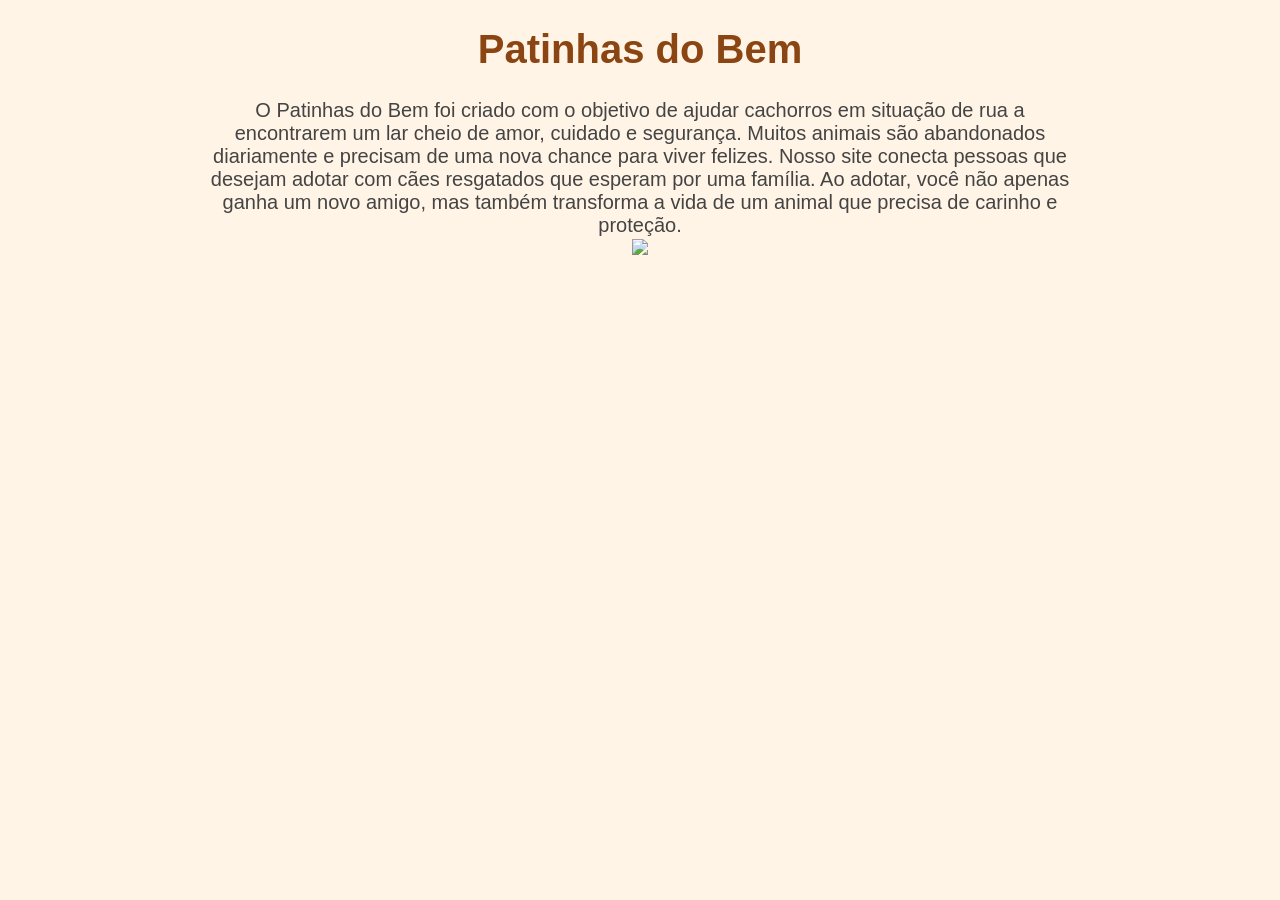
==== index.html @ 39e8ec63 "patinhas-do-bem/ │ ├── index.html ├── style.css  ├── imagens/ └── README.md Site desenvolvido para a" ====
<!DOCTYPE html>
<html lang="pt-br">
<head>
    <meta charset="UTF-8">
    <title>Patinhas do Bem</title>
    <link rel="stylesheet" href="kkk.css">
</head>
<body>

    <h1>Patinhas do Bem</h1>

    <p>O Patinhas do Bem foi criado com o objetivo de ajudar cachorros em situação de rua a encontrarem um lar cheio de amor, cuidado e segurança. Muitos animais são abandonados diariamente e precisam de uma nova chance para viver felizes. Nosso site conecta pessoas que desejam adotar com cães resgatados que esperam por uma família. Ao adotar, você não apenas ganha um novo amigo, mas também transforma a vida de um animal que precisa de carinho e proteção.<p>

    <img src="https://images.pexels.com/photos/5264108/pexels-photo-5264108.jpeg?auto=compress&cs=tinysrgb&dpr=1&w=500" width="200">

</body>
</html>
---- kkk.css ----
body{
    background-color: #fff4e6;
    font-family: Arial;
    text-align: center;
}

h1{
    color: #8b4513;
    font-size: 40px;
}

p{
    color: #444;
    font-size: 20px;
    width: 70%;
    margin: auto;
}
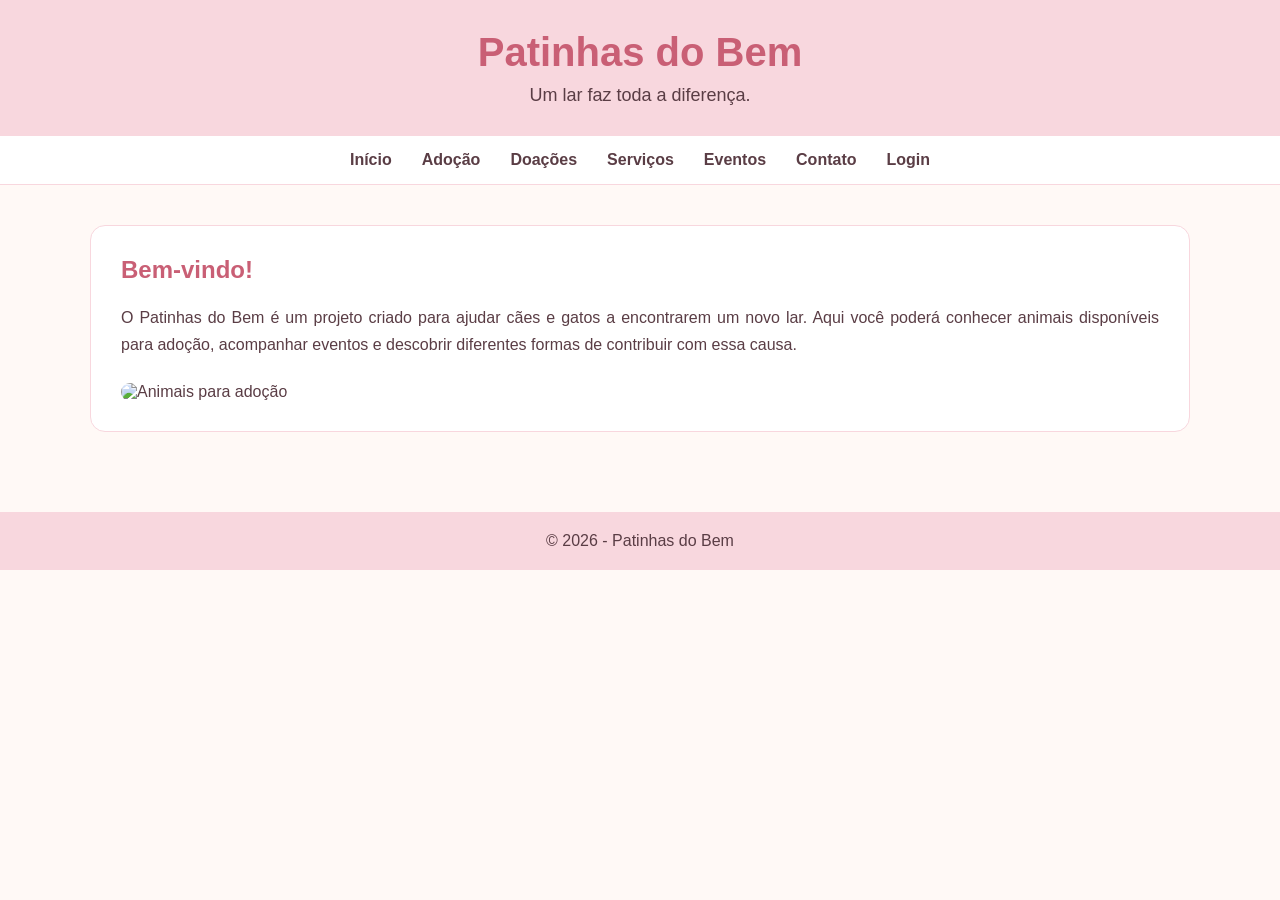
==== commit 1036d5ab: "Adicionei imagens, parágrafos e títulos e fiz a estilização das páginas" ====
--- a/index.html
+++ b/index.html
@@ -1,17 +1,76 @@
 <!DOCTYPE html>
 <html lang="pt-br">
+
 <head>
+
     <meta charset="UTF-8">
-    <title>Patinhas do Bem</title>
+
+    <meta name="viewport" content="width=device-width, initial-scale=1.0">
+
+    <title> Projeto Patinhas do Bem</title>
+
     <link rel="stylesheet" href="kkk.css">
+
 </head>
+
 <body>
 
-    <h1>Patinhas do Bem</h1>
+    <header>
 
-    <p>O Patinhas do Bem foi criado com o objetivo de ajudar cachorros em situação de rua a encontrarem um lar cheio de amor, cuidado e segurança. Muitos animais são abandonados diariamente e precisam de uma nova chance para viver felizes. Nosso site conecta pessoas que desejam adotar com cães resgatados que esperam por uma família. Ao adotar, você não apenas ganha um novo amigo, mas também transforma a vida de um animal que precisa de carinho e proteção.<p>
+        <h1>Patinhas do Bem</h1>
 
-    <img src="https://images.pexels.com/photos/5264108/pexels-photo-5264108.jpeg?auto=compress&cs=tinysrgb&dpr=1&w=500" width="200">
+        <p>Um lar faz toda a diferença.</p>
+
+    </header>
+
+    <nav>
+
+        <ul>
+
+            <li><a href="index.html">Início</a></li>
+
+            <li><a href="pages/adocao.html">Adoção</a></li>
+
+            <li><a href="pages/doacoes.html">Doações</a></li>
+
+            <li><a href="pages/servicos.html">Serviços</a></li>
+
+            <li><a href="pages/eventos.html">Eventos</a></li>
+
+            <li><a href="pages/contato.html">Contato</a></li>
+
+            <li><a href="pages/login.html">Login</a></li>
+
+        </ul>
+
+    </nav>
+
+    <main>
+
+        <section>
+
+            <h2>Bem-vindo!</h2>
+
+            <p>
+
+                O Patinhas do Bem é um projeto criado para ajudar cães e gatos a encontrarem um novo lar.
+                Aqui você poderá conhecer animais disponíveis para adoção, acompanhar eventos e descobrir
+                diferentes formas de contribuir com essa causa.
+
+            </p>
+
+            <img src="https://tse3.mm.bing.net/th/id/OIP.klRrj70pKp8kg1oFG_ZCfwHaEK?r=0&rs=1&pid=ImgDetMain&o=7&rm=3" alt="Animais para adoção">
+
+        </section>
+
+    </main>
+
+    <footer>
+
+        <p>© 2026 - Patinhas do Bem</p>
+
+    </footer>
 
 </body>
+
 </html>
--- a/kkk.css
+++ b/kkk.css
@@ -1,17 +1,109 @@
-body{
-    background-color: #fff4e6;
-    font-family: Arial;
-    text-align: center;
+* {
+    margin: 0;
+    padding: 0;
+    box-sizing: border-box;
 }
 
-h1{
-    color: #8b4513;
-    font-size: 40px;
+body {
+    font-family: Arial, Helvetica, sans-serif;
+    background-color: #FFF9F6;
+    color: #5A3D45;
 }
 
-p{
-    color: #444;
-    font-size: 20px;
-    width: 70%;
+/* cabeçalho */
+
+header {
+    background-color: #F8D7DE;
+    color: #5A3D45;
+    text-align: center;
+    padding: 30px;
+}
+
+header h1 {
+    font-size: 40px;
+    color: #C95F75;
+}
+
+header p {
+    margin-top: 10px;
+    font-size: 18px;
+    color: #5A3D45;
+}
+
+/* menu*/
+
+nav {
+    background-color: #FFFFFF;
+    border-bottom: 1px solid #F8D7DE;
+}
+
+nav ul {
+    list-style: none;
+    display: flex;
+    justify-content: center;
+}
+
+nav li {
+    margin: 15px;
+}
+
+nav a {
+    color: #5A3D45;
+    text-decoration: none;
+    font-weight: bold;
+    transition: 0.3s;
+}
+
+nav a:hover {
+    color: #C95F75;
+}
+
+/* conteudo principal*/
+
+main {
+    width: 90%;
+    max-width: 1100px;
     margin: auto;
+    padding: 40px 0;
+}
+
+/* SEÇÃO */
+
+section {
+    background-color: #FFFFFF;
+    padding: 30px;
+    border-radius: 15px;
+    border: 1px solid #F8D7DE;
+}
+
+section h2 {
+    margin-bottom: 20px;
+    color: #C95F75;
+}
+
+section p {
+    line-height: 1.7;
+    text-align: justify;
+}
+
+/* imagem dos cachorros */
+
+section img {
+    width: 100%;
+    margin-top: 25px;
+    border-radius: 15px;
+}
+
+/* rodape */
+
+footer {
+    background-color: #F8D7DE;
+    color: #5A3D45;
+    text-align: center;
+    padding: 20px;
+    margin-top: 40px;
+}
+
+footer p {
+    color: #5A3D45;
 }
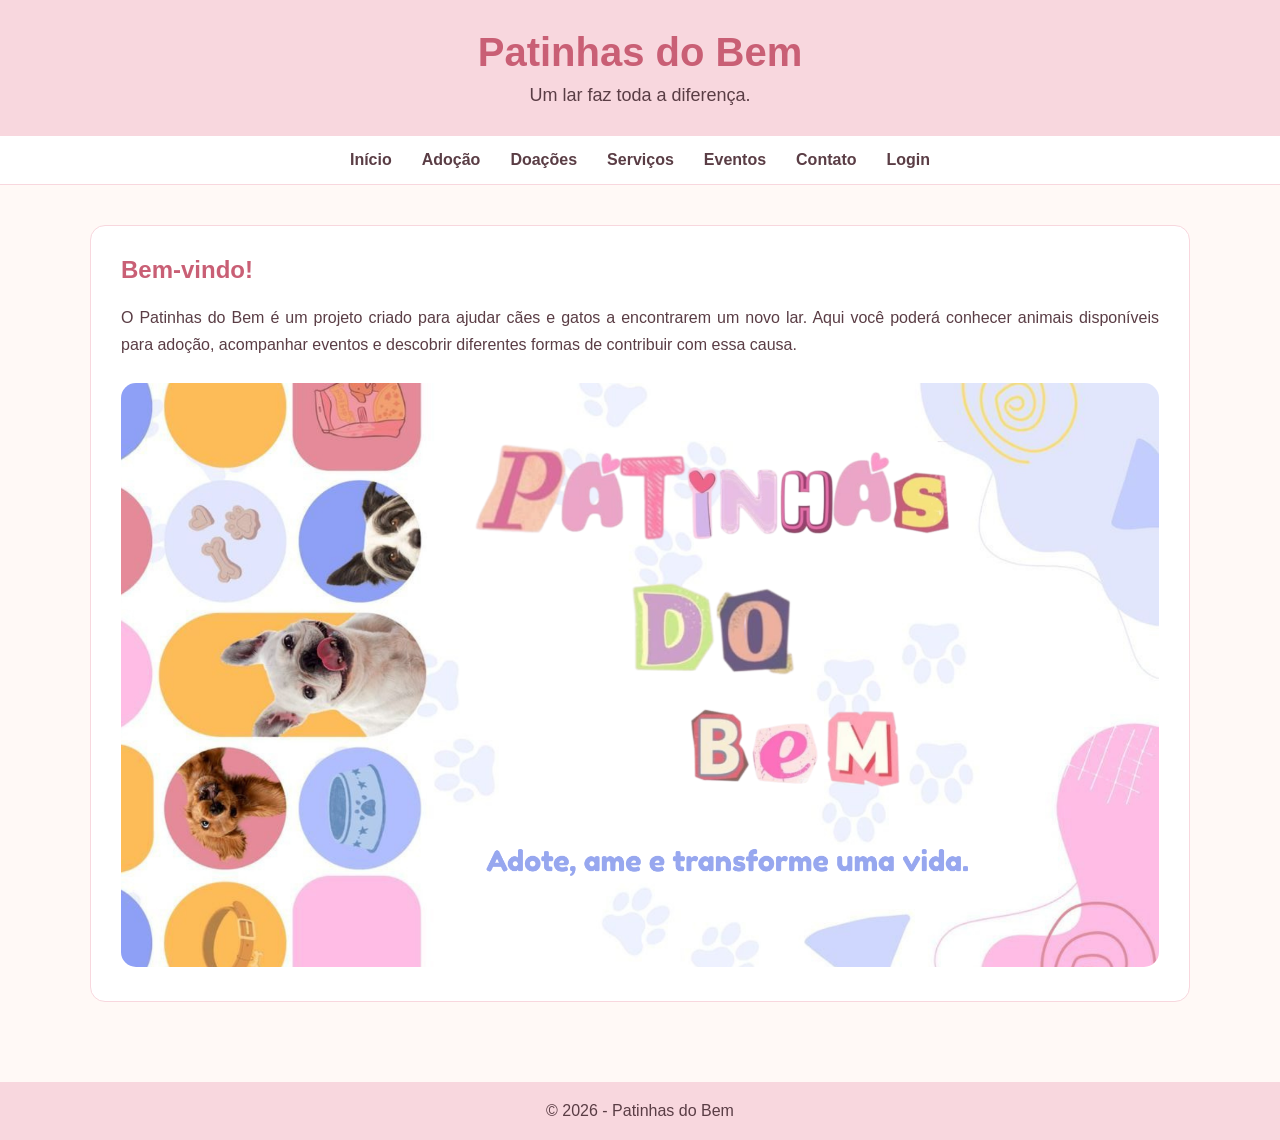
==== commit 8739f325: "adicionei imagem" ====
--- a/index.html
+++ b/index.html
@@ -59,7 +59,7 @@
 
             </p>
 
-            <img src="https://tse3.mm.bing.net/th/id/OIP.klRrj70pKp8kg1oFG_ZCfwHaEK?r=0&rs=1&pid=ImgDetMain&o=7&rm=3" alt="Animais para adoção">
+               <img src="inicio.png" alt="Animais para adoção">
 
         </section>
 
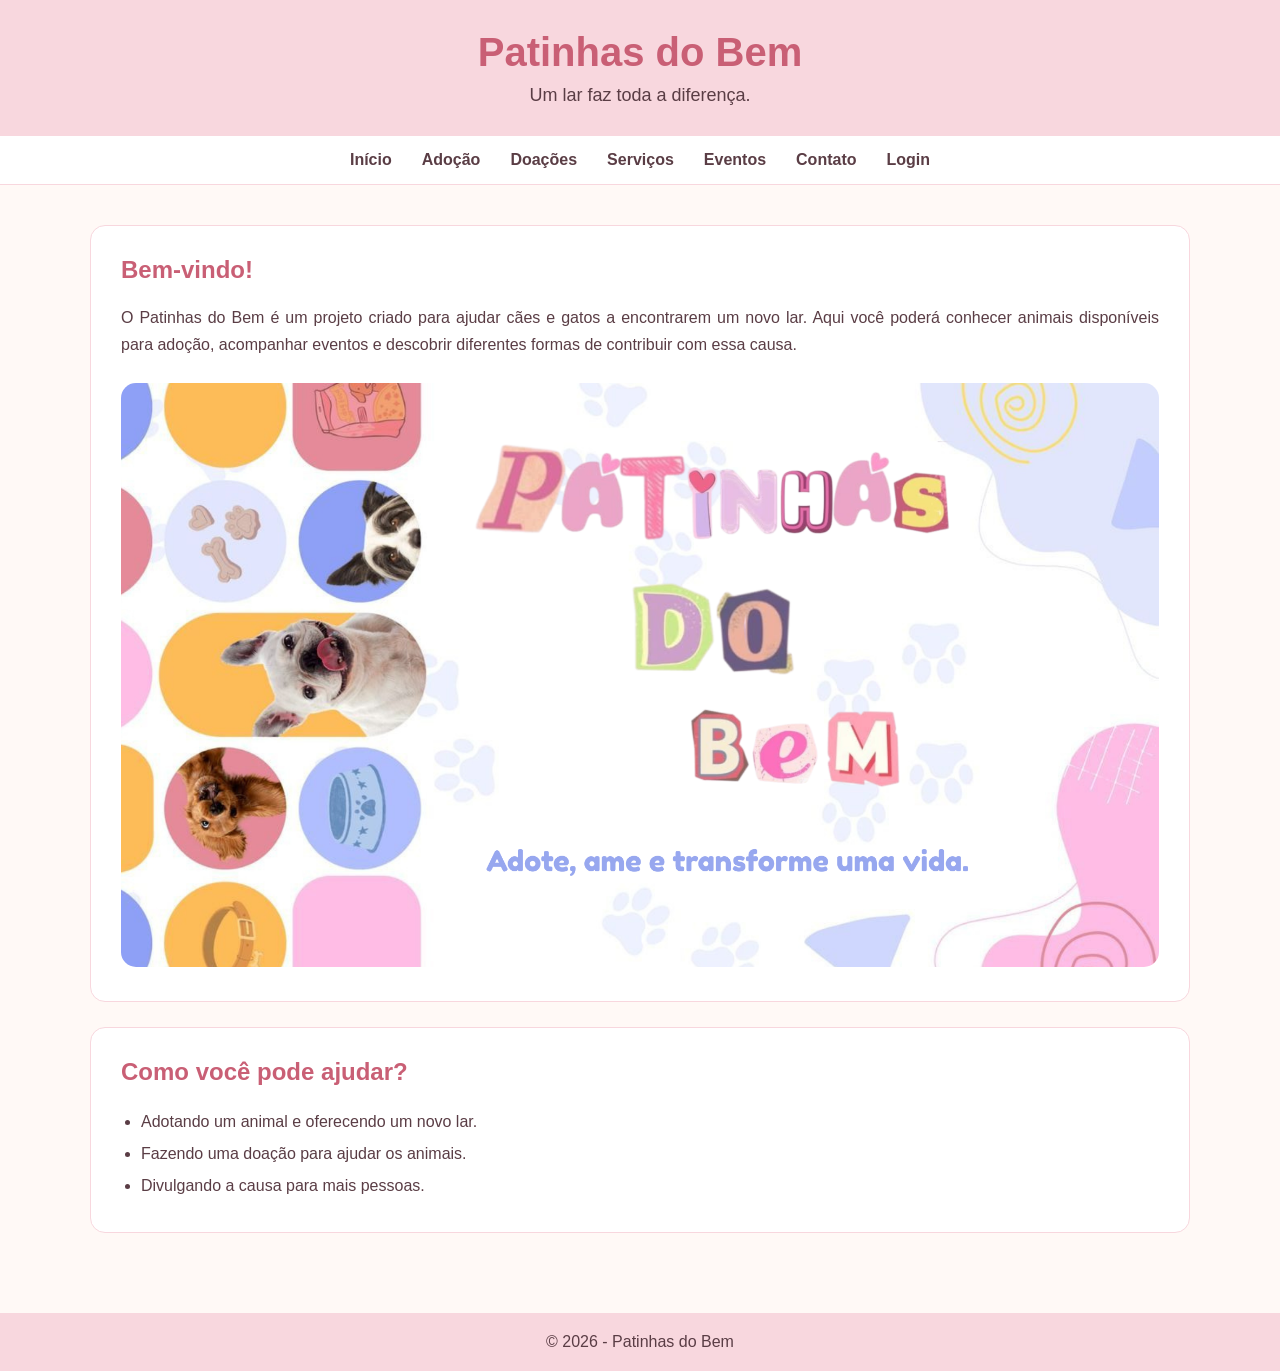
==== commit c87def53: "Adicionei uma lista de como ajudar os animais e estilizei ela" ====
--- a/index.html
+++ b/index.html
@@ -1,76 +1,88 @@
-<!DOCTYPE html>
-<html lang="pt-br">
-
-<head>
-
-    <meta charset="UTF-8">
-
-    <meta name="viewport" content="width=device-width, initial-scale=1.0">
-
-    <title> Projeto Patinhas do Bem</title>
-
-    <link rel="stylesheet" href="kkk.css">
-
-</head>
-
-<body>
-
-    <header>
-
-        <h1>Patinhas do Bem</h1>
-
-        <p>Um lar faz toda a diferença.</p>
-
-    </header>
-
-    <nav>
-
-        <ul>
-
-            <li><a href="index.html">Início</a></li>
-
-            <li><a href="pages/adocao.html">Adoção</a></li>
-
-            <li><a href="pages/doacoes.html">Doações</a></li>
-
-            <li><a href="pages/servicos.html">Serviços</a></li>
-
-            <li><a href="pages/eventos.html">Eventos</a></li>
-
-            <li><a href="pages/contato.html">Contato</a></li>
-
-            <li><a href="pages/login.html">Login</a></li>
-
-        </ul>
-
-    </nav>
-
-    <main>
-
-        <section>
-
-            <h2>Bem-vindo!</h2>
-
-            <p>
-
-                O Patinhas do Bem é um projeto criado para ajudar cães e gatos a encontrarem um novo lar.
-                Aqui você poderá conhecer animais disponíveis para adoção, acompanhar eventos e descobrir
-                diferentes formas de contribuir com essa causa.
-
-            </p>
-
-               <img src="inicio.png" alt="Animais para adoção">
-
-        </section>
-
-    </main>
-
-    <footer>
-
-        <p>© 2026 - Patinhas do Bem</p>
-
-    </footer>
-
-</body>
-
+<!DOCTYPE html>
+<html lang="pt-br">
+
+<head>
+
+    <meta charset="UTF-8">
+
+    <meta name="viewport" content="width=device-width, initial-scale=1.0">
+
+    <title> Projeto Patinhas do Bem</title>
+
+    <link rel="stylesheet" href="kkk.css">
+
+</head>
+
+<body>
+
+    <header>
+
+        <h1>Patinhas do Bem</h1>
+
+        <p>Um lar faz toda a diferença.</p>
+
+    </header>
+
+    <nav>
+
+        <ul>
+
+            <li><a href="index.html">Início</a></li>
+
+            <li><a href="pages/adocao.html">Adoção</a></li>
+
+            <li><a href="pages/doacoes.html">Doações</a></li>
+
+            <li><a href="pages/servicos.html">Serviços</a></li>
+
+            <li><a href="pages/eventos.html">Eventos</a></li>
+
+            <li><a href="pages/contato.html">Contato</a></li>
+
+            <li><a href="pages/login.html">Login</a></li>
+
+        </ul>
+
+    </nav>
+
+    <main>
+
+        <section>
+
+            <h2>Bem-vindo!</h2>
+
+            <p>
+
+                O Patinhas do Bem é um projeto criado para ajudar cães e gatos a encontrarem um novo lar.
+                Aqui você poderá conhecer animais disponíveis para adoção, acompanhar eventos e descobrir
+                diferentes formas de contribuir com essa causa.
+
+            </p>
+
+               <img src="inicio.png" alt="Animais para adoção">
+
+        </section>
+
+        <section class="ajudar">
+
+            <h2>Como você pode ajudar?</h2>
+
+            <ul>
+                <li>Adotando um animal e oferecendo um novo lar.</li>
+                <li>Fazendo uma doação para ajudar os animais.</li>
+                <li>Divulgando a causa para mais pessoas.</li>
+            </ul>
+
+        </section>
+
+    </main>
+
+    <footer>
+
+        <p>© 2026 - Patinhas do Bem</p>
+
+    </footer>
+
+</body>
+
 </html>
--- a/kkk.css
+++ b/kkk.css
@@ -1,109 +1,121 @@
-* {
-    margin: 0;
-    padding: 0;
-    box-sizing: border-box;
-}
-
-body {
-    font-family: Arial, Helvetica, sans-serif;
-    background-color: #FFF9F6;
-    color: #5A3D45;
-}
-
-/* cabeçalho */
-
-header {
-    background-color: #F8D7DE;
-    color: #5A3D45;
-    text-align: center;
-    padding: 30px;
-}
-
-header h1 {
-    font-size: 40px;
-    color: #C95F75;
-}
-
-header p {
-    margin-top: 10px;
-    font-size: 18px;
-    color: #5A3D45;
-}
-
-/* menu*/
-
-nav {
-    background-color: #FFFFFF;
-    border-bottom: 1px solid #F8D7DE;
-}
-
-nav ul {
-    list-style: none;
-    display: flex;
-    justify-content: center;
-}
-
-nav li {
-    margin: 15px;
-}
-
-nav a {
-    color: #5A3D45;
-    text-decoration: none;
-    font-weight: bold;
-    transition: 0.3s;
-}
-
-nav a:hover {
-    color: #C95F75;
-}
-
-/* conteudo principal*/
-
-main {
-    width: 90%;
-    max-width: 1100px;
-    margin: auto;
-    padding: 40px 0;
-}
-
-/* SEÇÃO */
-
-section {
-    background-color: #FFFFFF;
-    padding: 30px;
-    border-radius: 15px;
-    border: 1px solid #F8D7DE;
-}
-
-section h2 {
-    margin-bottom: 20px;
-    color: #C95F75;
-}
-
-section p {
-    line-height: 1.7;
-    text-align: justify;
-}
-
-/* imagem dos cachorros */
-
-section img {
-    width: 100%;
-    margin-top: 25px;
-    border-radius: 15px;
-}
-
-/* rodape */
-
-footer {
-    background-color: #F8D7DE;
-    color: #5A3D45;
-    text-align: center;
-    padding: 20px;
-    margin-top: 40px;
-}
-
-footer p {
-    color: #5A3D45;
+* {
+    margin: 0;
+    padding: 0;
+    box-sizing: border-box;
+}
+
+body {
+    font-family: Arial, Helvetica, sans-serif;
+    background-color: #FFF9F6;
+    color: #5A3D45;
+}
+
+/* cabeçalho */
+
+header {
+    background-color: #F8D7DE;
+    color: #5A3D45;
+    text-align: center;
+    padding: 30px;
+}
+
+header h1 {
+    font-size: 40px;
+    color: #C95F75;
+}
+
+header p {
+    margin-top: 10px;
+    font-size: 18px;
+    color: #5A3D45;
+}
+
+/* menu*/
+
+nav {
+    background-color: #FFFFFF;
+    border-bottom: 1px solid #F8D7DE;
+}
+
+nav ul {
+    list-style: none;
+    display: flex;
+    justify-content: center;
+}
+
+nav li {
+    margin: 15px;
+}
+
+nav a {
+    color: #5A3D45;
+    text-decoration: none;
+    font-weight: bold;
+    transition: 0.3s;
+}
+
+nav a:hover {
+    color: #C95F75;
+}
+
+/* conteudo principal*/
+
+main {
+    width: 90%;
+    max-width: 1100px;
+    margin: auto;
+    padding: 40px 0;
+}
+
+/* SEÇÃO */
+
+section {
+    background-color: #FFFFFF;
+    padding: 30px;
+    border-radius: 15px;
+    border: 1px solid #F8D7DE;
+}
+
+section h2 {
+    margin-bottom: 20px;
+    color: #C95F75;
+}
+
+section p {
+    line-height: 1.7;
+    text-align: justify;
+}
+
+/* imagem dos cachorros */
+
+section img {
+    width: 100%;
+    margin-top: 25px;
+    border-radius: 15px;
+}
+
+/* rodape */
+
+footer {
+    background-color: #F8D7DE;
+    color: #5A3D45;
+    text-align: center;
+    padding: 20px;
+    margin-top: 40px;
+}
+
+footer p {
+    color: #5A3D45;
+}
+
+/* formas de ajudar */
+
+.ajudar {
+    margin-top: 25px;
+
+}
+
+.ajudar ul {
+     padding-left: 20px;
+     line-height: 2;
 }
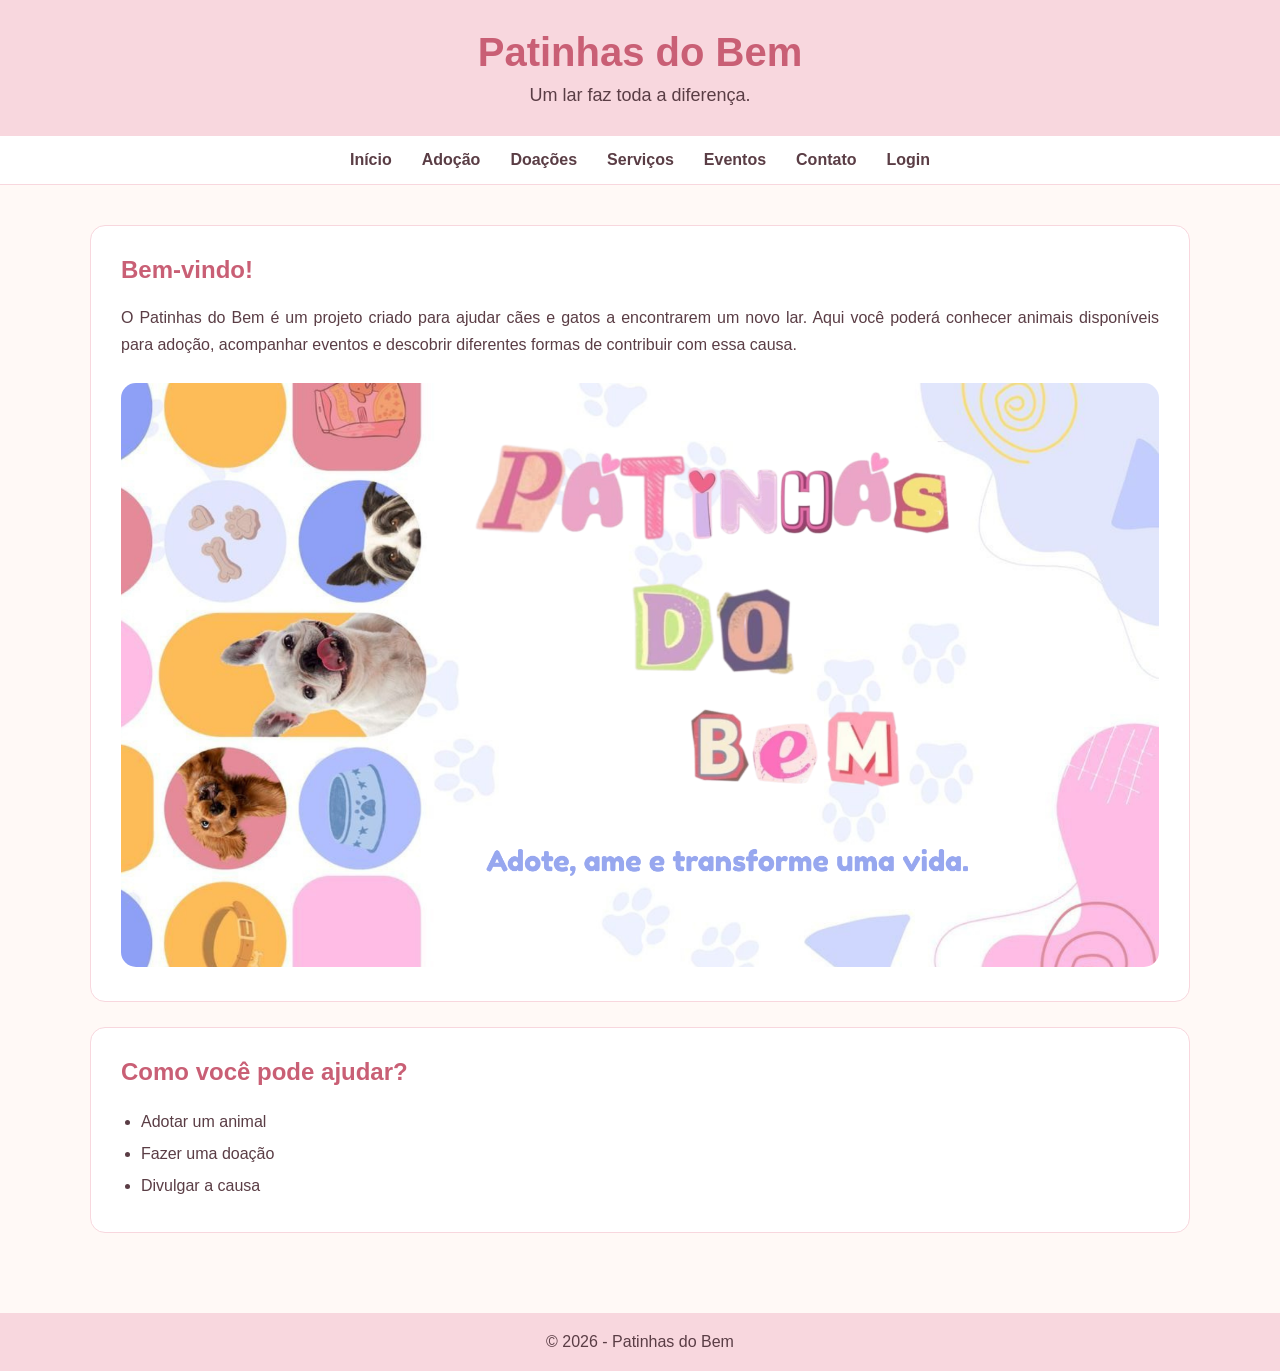
==== commit 7810f5e0: "Atualiza o projeto pois da ultima vezo commit nao funcionou" ====
--- a/index.html
+++ b/index.html
@@ -1,88 +1,86 @@
-<!DOCTYPE html>
-<html lang="pt-br">
-
-<head>
-
-    <meta charset="UTF-8">
-
-    <meta name="viewport" content="width=device-width, initial-scale=1.0">
-
-    <title> Projeto Patinhas do Bem</title>
-
-    <link rel="stylesheet" href="kkk.css">
-
-</head>
-
-<body>
-
-    <header>
-
-        <h1>Patinhas do Bem</h1>
-
-        <p>Um lar faz toda a diferença.</p>
-
-    </header>
-
-    <nav>
-
-        <ul>
-
-            <li><a href="index.html">Início</a></li>
-
-            <li><a href="pages/adocao.html">Adoção</a></li>
-
-            <li><a href="pages/doacoes.html">Doações</a></li>
-
-            <li><a href="pages/servicos.html">Serviços</a></li>
-
-            <li><a href="pages/eventos.html">Eventos</a></li>
-
-            <li><a href="pages/contato.html">Contato</a></li>
-
-            <li><a href="pages/login.html">Login</a></li>
-
-        </ul>
-
-    </nav>
-
-    <main>
-
-        <section>
-
-            <h2>Bem-vindo!</h2>
-
-            <p>
-
-                O Patinhas do Bem é um projeto criado para ajudar cães e gatos a encontrarem um novo lar.
-                Aqui você poderá conhecer animais disponíveis para adoção, acompanhar eventos e descobrir
-                diferentes formas de contribuir com essa causa.
-
-            </p>
-
-               <img src="inicio.png" alt="Animais para adoção">
-
-        </section>
-
-        <section class="ajudar">
-
-            <h2>Como você pode ajudar?</h2>
-
-            <ul>
-                <li>Adotando um animal e oferecendo um novo lar.</li>
-                <li>Fazendo uma doação para ajudar os animais.</li>
-                <li>Divulgando a causa para mais pessoas.</li>
-            </ul>
-
-        </section>
-
-    </main>
-
-    <footer>
-
-        <p>© 2026 - Patinhas do Bem</p>
-
-    </footer>
-
-</body>
-
+<!DOCTYPE html>
+<html lang="pt-br">
+
+<head>
+
+    <meta charset="UTF-8">
+
+    <meta name="viewport" content="width=device-width, initial-scale=1.0">
+
+    <title> Projeto Patinhas do Bem</title>
+
+    <link rel="stylesheet" href="kkk.css">
+
+</head>
+
+<body>
+
+    <header>
+
+        <h1>Patinhas do Bem</h1>
+
+        <p>Um lar faz toda a diferença.</p>
+
+    </header>
+
+    <nav>
+
+        <ul>
+
+            <li><a href="index.html">Início</a></li>
+
+            <li><a href="pages/adocao.html">Adoção</a></li>
+
+            <li><a href="pages/doacoes.html">Doações</a></li>
+
+            <li><a href="pages/servicos.html">Serviços</a></li>
+
+            <li><a href="pages/eventos.html">Eventos</a></li>
+
+            <li><a href="pages/contato.html">Contato</a></li>
+
+            <li><a href="pages/login.html">Login</a></li>
+
+        </ul>
+
+    </nav>
+
+    <main>
+
+        <section>
+
+            <h2>Bem-vindo!</h2>
+
+            <p>
+
+                O Patinhas do Bem é um projeto criado para ajudar cães e gatos a encontrarem um novo lar.
+                Aqui você poderá conhecer animais disponíveis para adoção, acompanhar eventos e descobrir
+                diferentes formas de contribuir com essa causa.
+
+            </p>
+
+               <img src="inicio.png" alt="Animais para adoção">
+
+        </section>
+
+        <section class="ajudar">
+            <h2>Como você pode ajudar?</h2>
+
+        <ul>
+           <li>Adotar um animal</li>
+           <li>Fazer uma doação</li>
+           <li>Divulgar a causa</li>
+        </ul>
+        </section>
+
+    </main>
+
+    <footer>
+
+        <p>© 2026 - Patinhas do Bem</p>
+
+    </footer>
+
+</body>
+
 </html>
--- a/kkk.css
+++ b/kkk.css
@@ -1,121 +1,121 @@
-* {
-    margin: 0;
-    padding: 0;
-    box-sizing: border-box;
-}
-
-body {
-    font-family: Arial, Helvetica, sans-serif;
-    background-color: #FFF9F6;
-    color: #5A3D45;
-}
-
-/* cabeçalho */
-
-header {
-    background-color: #F8D7DE;
-    color: #5A3D45;
-    text-align: center;
-    padding: 30px;
-}
-
-header h1 {
-    font-size: 40px;
-    color: #C95F75;
-}
-
-header p {
-    margin-top: 10px;
-    font-size: 18px;
-    color: #5A3D45;
-}
-
-/* menu*/
-
-nav {
-    background-color: #FFFFFF;
-    border-bottom: 1px solid #F8D7DE;
-}
-
-nav ul {
-    list-style: none;
-    display: flex;
-    justify-content: center;
-}
-
-nav li {
-    margin: 15px;
-}
-
-nav a {
-    color: #5A3D45;
-    text-decoration: none;
-    font-weight: bold;
-    transition: 0.3s;
-}
-
-nav a:hover {
-    color: #C95F75;
-}
-
-/* conteudo principal*/
-
-main {
-    width: 90%;
-    max-width: 1100px;
-    margin: auto;
-    padding: 40px 0;
-}
-
-/* SEÇÃO */
-
-section {
-    background-color: #FFFFFF;
-    padding: 30px;
-    border-radius: 15px;
-    border: 1px solid #F8D7DE;
-}
-
-section h2 {
-    margin-bottom: 20px;
-    color: #C95F75;
-}
-
-section p {
-    line-height: 1.7;
-    text-align: justify;
-}
-
-/* imagem dos cachorros */
-
-section img {
-    width: 100%;
-    margin-top: 25px;
-    border-radius: 15px;
-}
-
-/* rodape */
-
-footer {
-    background-color: #F8D7DE;
-    color: #5A3D45;
-    text-align: center;
-    padding: 20px;
-    margin-top: 40px;
-}
-
-footer p {
-    color: #5A3D45;
-}
-
-/* formas de ajudar */
-
-.ajudar {
-    margin-top: 25px;
-
-}
-
-.ajudar ul {
-     padding-left: 20px;
-     line-height: 2;
+* {
+    margin: 0;
+    padding: 0;
+    box-sizing: border-box;
+}
+
+body {
+    font-family: Arial, Helvetica, sans-serif;
+    background-color: #FFF9F6;
+    color: #5A3D45;
+}
+
+/* cabeçalho */
+
+header {
+    background-color: #F8D7DE;
+    color: #5A3D45;
+    text-align: center;
+    padding: 30px;
+}
+
+header h1 {
+    font-size: 40px;
+    color: #C95F75;
+}
+
+header p {
+    margin-top: 10px;
+    font-size: 18px;
+    color: #5A3D45;
+}
+
+/* menu*/
+
+nav {
+    background-color: #FFFFFF;
+    border-bottom: 1px solid #F8D7DE;
+}
+
+nav ul {
+    list-style: none;
+    display: flex;
+    justify-content: center;
+}
+
+nav li {
+    margin: 15px;
+}
+
+nav a {
+    color: #5A3D45;
+    text-decoration: none;
+    font-weight: bold;
+    transition: 0.3s;
+}
+
+nav a:hover {
+    color: #C95F75;
+}
+
+/* conteudo principal*/
+
+main {
+    width: 90%;
+    max-width: 1100px;
+    margin: auto;
+    padding: 40px 0;
+}
+
+/* SEÇÃO */
+
+section {
+    background-color: #FFFFFF;
+    padding: 30px;
+    border-radius: 15px;
+    border: 1px solid #F8D7DE;
+}
+
+section h2 {
+    margin-bottom: 20px;
+    color: #C95F75;
+}
+
+section p {
+    line-height: 1.7;
+    text-align: justify;
+}
+
+/* imagem dos cachorros */
+
+section img {
+    width: 100%;
+    margin-top: 25px;
+    border-radius: 15px;
+}
+
+/* rodape */
+
+footer {
+    background-color: #F8D7DE;
+    color: #5A3D45;
+    text-align: center;
+    padding: 20px;
+    margin-top: 40px;
+}
+
+footer p {
+    color: #5A3D45;
+}
+
+/* FORMAS DE AJUDAR */
+
+.ajudar {
+    margin-top: 25px;
+}
+
+
+.ajudar ul {
+    padding-left: 20px;
+    line-height: 2;
 }
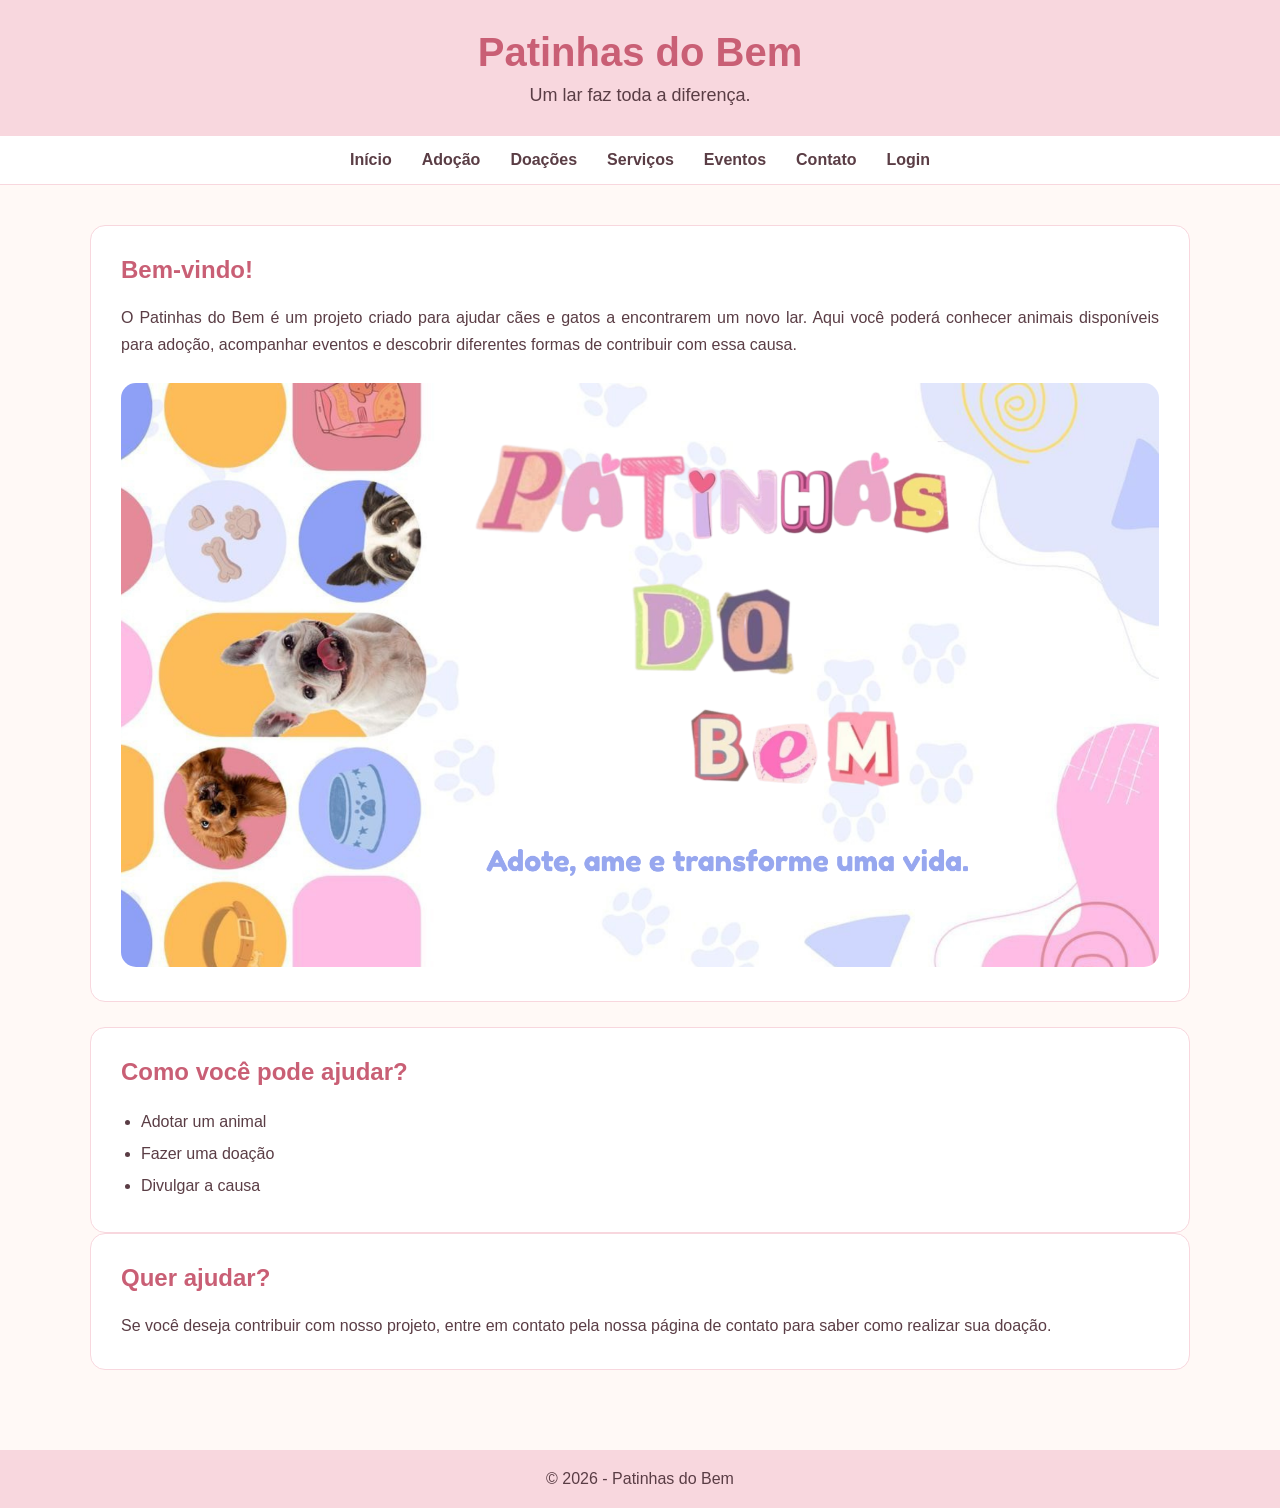
==== commit 5bbc2b63: "Atualizei as páginas e organizei as imagens" ====
--- a/index.html
+++ b/index.html
@@ -73,6 +73,19 @@
         </ul>
         </section>
 
+        
+        <section>
+            <h2>Quer ajudar?</h2>
+
+          <p>
+        Se você deseja contribuir com nosso projeto,
+        entre em contato pela nossa página de contato
+        para saber como realizar sua doação.
+          </p>
+
+</section>
+
+
     </main>
 
     <footer>
--- a/kkk.css
+++ b/kkk.css
@@ -67,7 +67,7 @@
     padding: 40px 0;
 }
 
-/* SEÇÃO */
+/* seção */
 
 section {
     background-color: #FFFFFF;
@@ -108,7 +108,7 @@
     color: #5A3D45;
 }
 
-/* FORMAS DE AJUDAR */
+/* formas de ajudar */
 
 .ajudar {
     margin-top: 25px;
@@ -118,4 +118,41 @@
 .ajudar ul {
     padding-left: 20px;
     line-height: 2;
-}+}
+
+/* fotos dos animais na página de adoção */
+
+.animais {
+    display: grid;
+    grid-template-columns: repeat(3, 1fr);
+    gap: 25px;
+    margin-top: 25px;
+}
+
+.animais h2 {
+    grid-column: 1 / -1;
+}
+
+.animais article {
+    text-align: center;
+    border: 1px solid #F8D7DE;
+    border-radius: 15px;
+    padding: 15px;
+}
+
+.animais article img {
+    width: 100%;
+    height: 230px;
+    object-fit: cover;
+    border-radius: 12px;
+    margin: 0 0 15px;
+}
+
+.animais article h3 {
+    color: #C95F75;
+    margin-bottom: 10px;
+}
+
+.animais article p {
+    text-align: center;
+}
